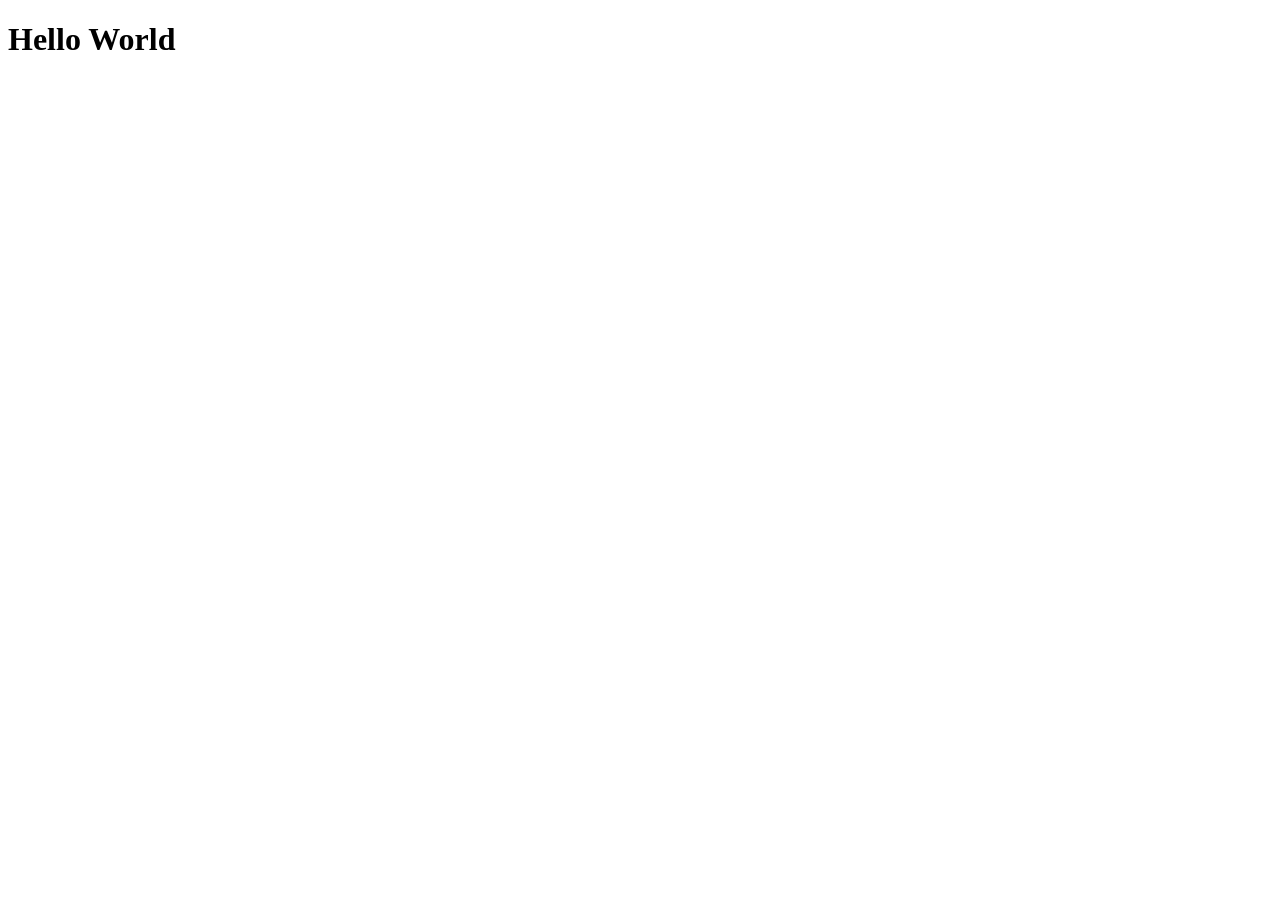
==== docs/index.html @ 01574491 "first commit" ====
<!DOCTYPE html>
<html lang="en">
<head>
  <meta charset="UTF-8">
  <meta name="viewport" content="width=device-width, initial-scale=1.0">
  <title>Document</title>
</head>
<body>
  <h1>Hello World</h1>
</body>
</html>
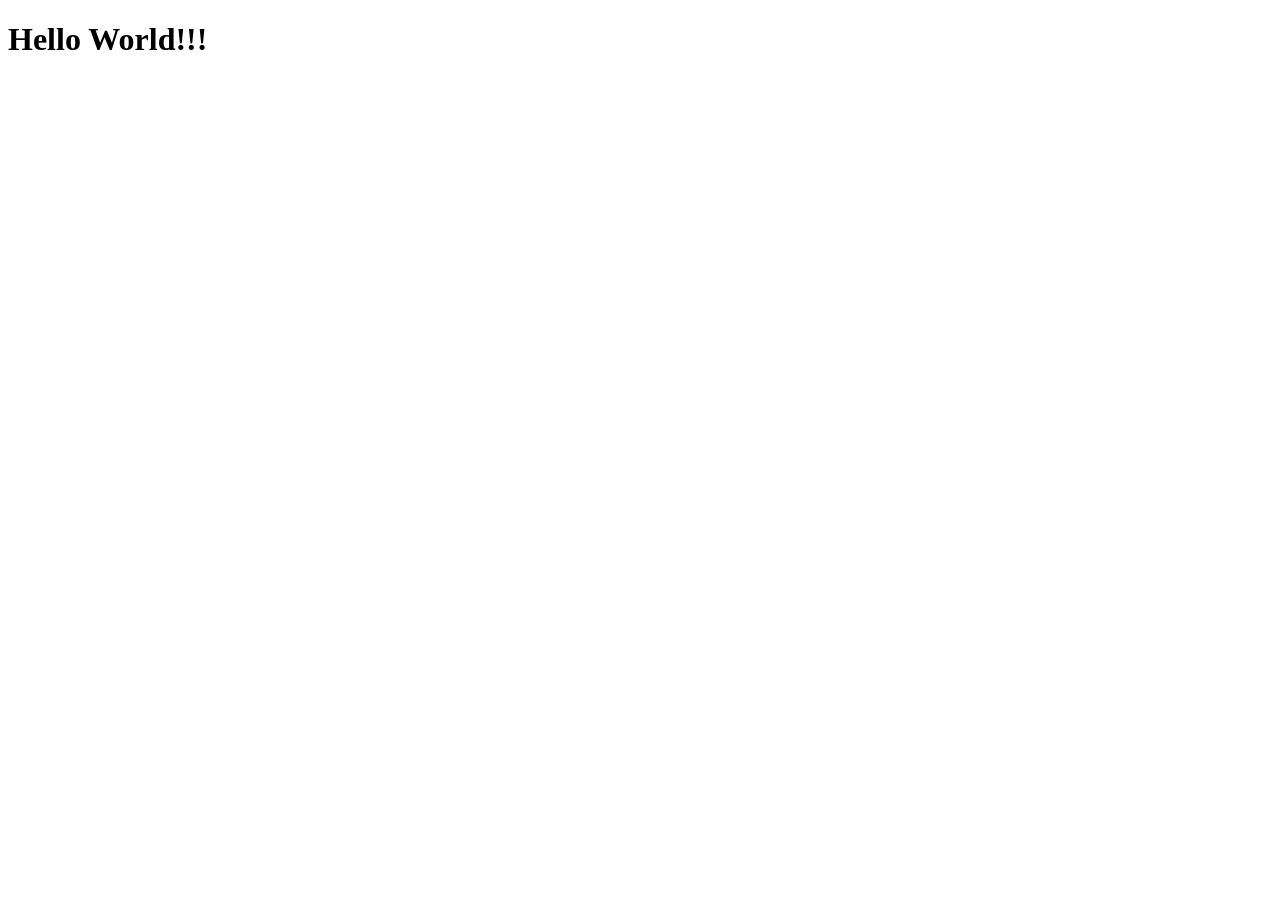
==== commit f6525e54: "update" ====
--- a/docs/index.html
+++ b/docs/index.html
@@ -6,6 +6,6 @@
   <title>Document</title>
 </head>
 <body>
-  <h1>Hello World</h1>
+  <h1>Hello World!!!</h1>
 </body>
 </html>
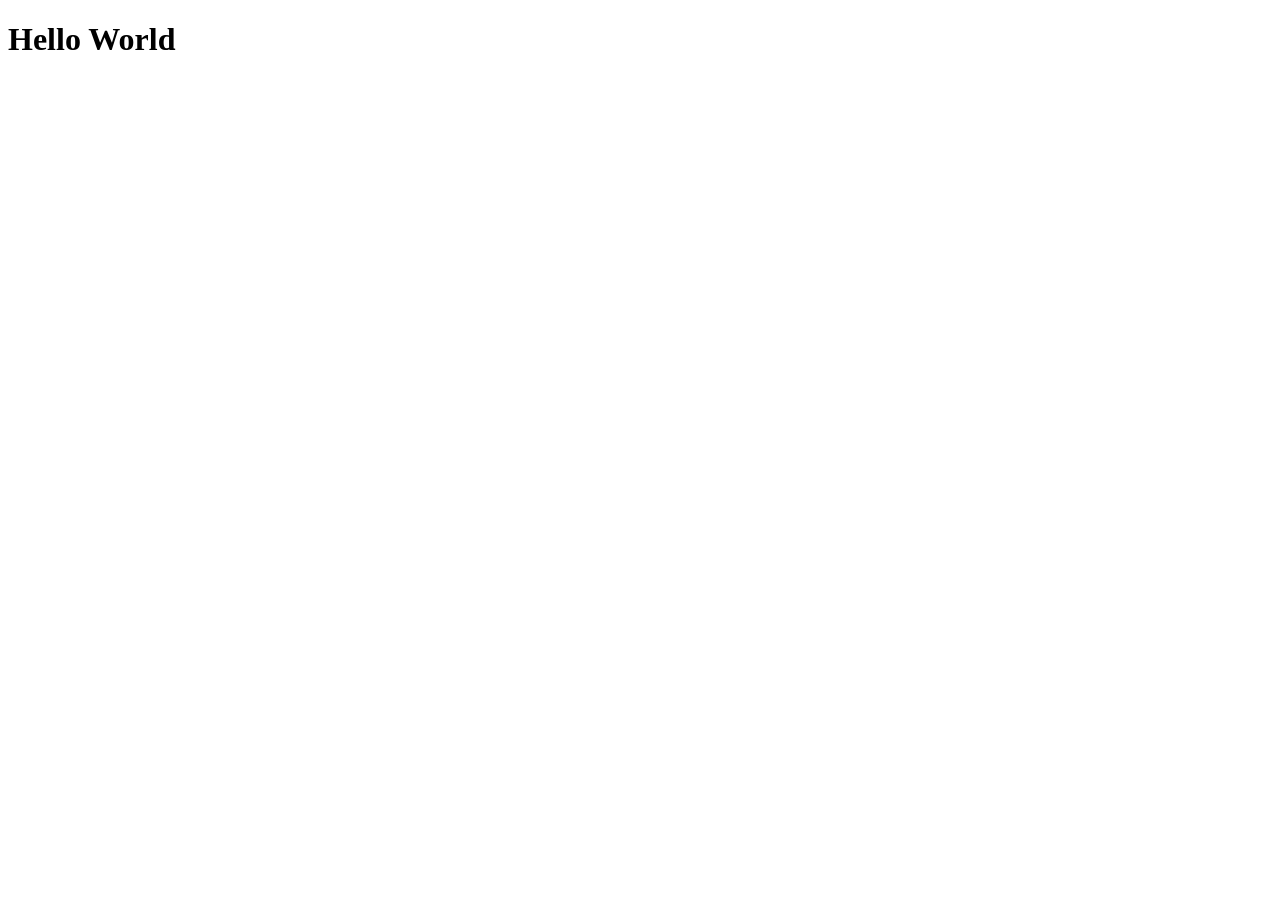
==== commit a43e92a2: "simple login" ====
--- a/docs/index.html
+++ b/docs/index.html
@@ -6,6 +6,6 @@
   <title>Document</title>
 </head>
 <body>
-  <h1>Hello World!!!</h1>
+  <h1>Hello World</h1>
 </body>
 </html>
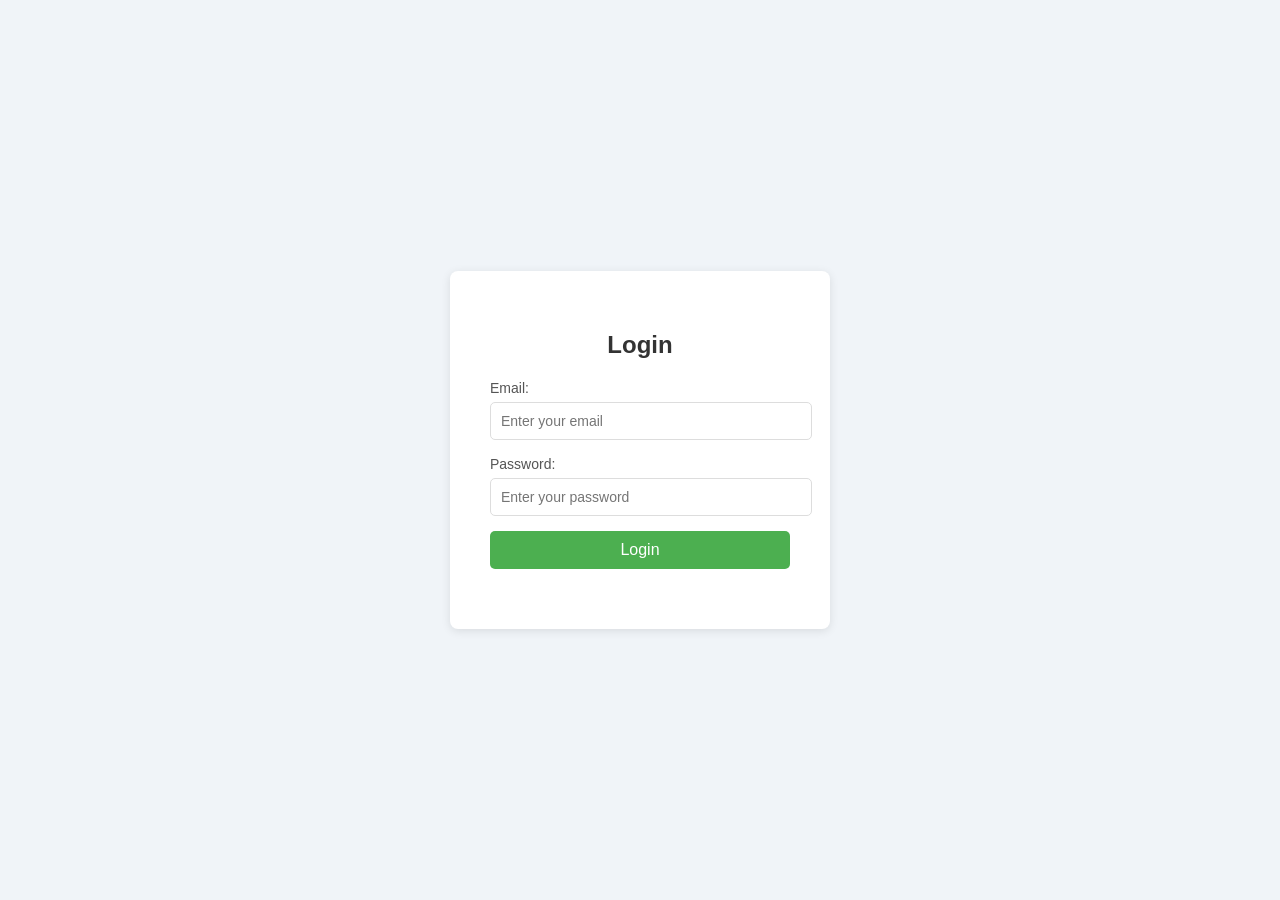
==== commit cbb9658c: "simple login" ====
--- a/docs/index.html
+++ b/docs/index.html
@@ -1,11 +1,29 @@
 <!DOCTYPE html>
 <html lang="en">
 <head>
-  <meta charset="UTF-8">
-  <meta name="viewport" content="width=device-width, initial-scale=1.0">
-  <title>Document</title>
+    <meta charset="UTF-8">
+    <meta name="viewport" content="width=device-width, initial-scale=1.0">
+    <title>Login - User/Admin</title>
+    <link rel="stylesheet" href="styles.css">
 </head>
 <body>
-  <h1>Hello World</h1>
+
+    <div class="login-container">
+        <h2>Login</h2>
+        <form id="loginForm">
+            <div class="input-group">
+                <label for="email">Email:</label>
+                <input type="email" id="email" required placeholder="Enter your email">
+            </div>
+            <div class="input-group">
+                <label for="password">Password:</label>
+                <input type="password" id="password" required placeholder="Enter your password">
+            </div>
+            <button type="submit" id="loginButton">Login</button>
+        </form>
+        <div id="error-message" class="error-message"></div>
+    </div>
+
+    <script src="script.js"></script>
 </body>
 </html>
--- a/docs/styles.css
+++ b/docs/styles.css
@@ -0,0 +1,65 @@
+
+body {
+  font-family: Arial, sans-serif;
+  background-color: #f0f4f8;
+  margin: 0;
+  padding: 0;
+  display: flex;
+  justify-content: center;
+  align-items: center;
+  height: 100vh;
+}
+
+.login-container, .dashboard-container {
+  background-color: #fff;
+  border-radius: 8px;
+  box-shadow: 0 2px 10px rgba(0, 0, 0, 0.1);
+  padding: 40px;
+  width: 300px;
+  text-align: center;
+}
+
+h2 {
+  color: #333;
+  margin-bottom: 20px;
+}
+
+.input-group {
+  margin-bottom: 15px;
+  text-align: left;
+}
+
+.input-group label {
+  font-size: 14px;
+  color: #555;
+}
+
+.input-group input {
+  width: 100%;
+  padding: 10px;
+  font-size: 14px;
+  border: 1px solid #ddd;
+  border-radius: 5px;
+  margin-top: 5px;
+}
+
+button {
+  width: 100%;
+  padding: 10px;
+  font-size: 16px;
+  background-color: #4CAF50;
+  color: white;
+  border: none;
+  border-radius: 5px;
+  cursor: pointer;
+}
+
+button:hover {
+  background-color: #45a049;
+}
+
+.error-message {
+  color: red;
+  margin-top: 20px;
+  font-size: 14px;
+}
